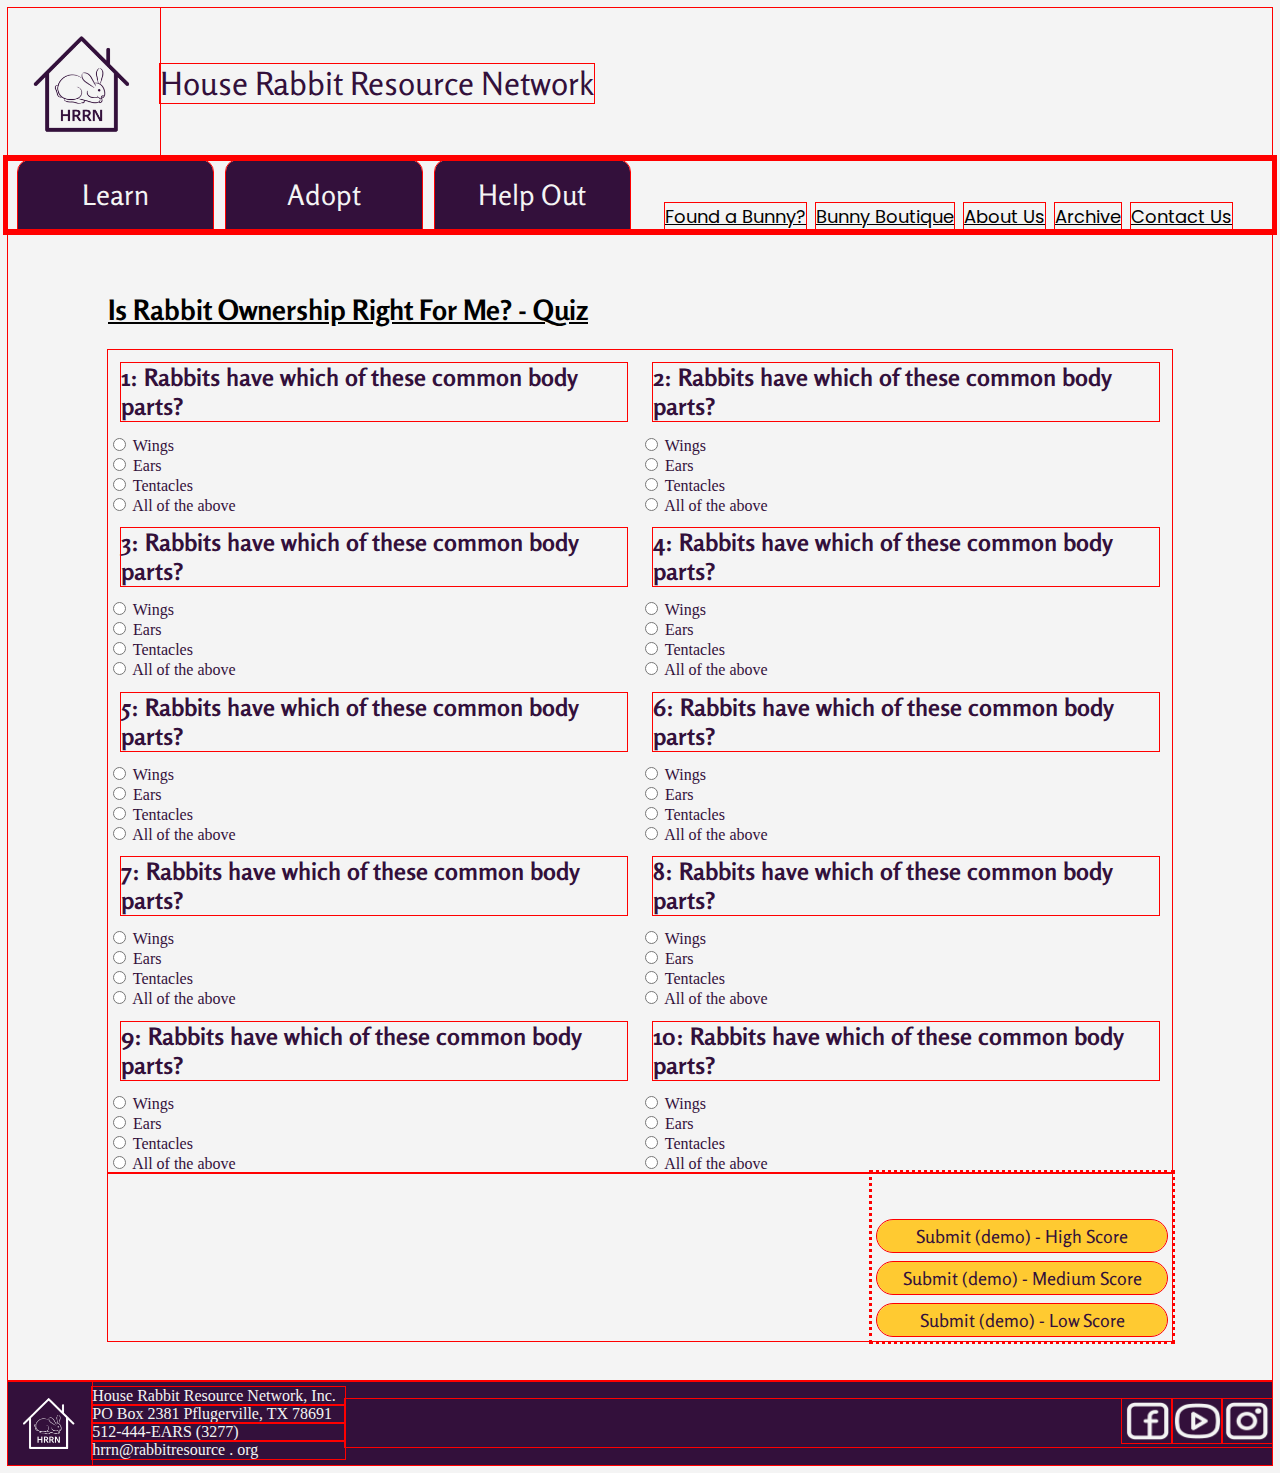
==== index_quiz.html @ 04f2a056 "origin from HW_18" ====
<!DOCTYPE html>
<html>
    <head>
        <title>
            HRRN - Rabbit Resource - Adoption Quiz. House Rabbit Resource Network redesign proposal.
        </title>
        <link href="css/style_quiz.css" rel="stylesheet" type="text/css">
        <link rel="preconnect" href="https://fonts.googleapis.com">
        <link rel="preconnect" href="https://fonts.gstatic.com" crossorigin>
        <link href="https://fonts.googleapis.com/css2?family=Open+Sans:ital,wght@0,300;0,400;0,500;0,600;0,700;0,800;1,300;1,400;1,500;1,600;1,700;1,800&family=Poppins:ital,wght@0,100;0,200;0,300;0,400;0,500;0,600;0,700;0,800;0,900;1,100;1,200;1,300;1,400;1,500;1,600;1,700;1,800;1,900&family=Rosario:ital,wght@0,300;0,400;0,500;0,600;0,700;1,300;1,400;1,500;1,600;1,700&display=swap" rel="stylesheet"> 
    </head>
    <body>
        <header class="navigation">
            <div class="inline-block logoTitle">
                <img src="images/purp hrrn logo.png" class="logoPurp">
                <p class="titleHRRN">House Rabbit Resource Network</p>
                <!-- this did not push last time. Huh. WAIT - caching -->
            </div>
            <nav class="inline-block grid-container-nav">
                <!-- Not sure I'm doing this bit right -->
                <div class="navTabDiv">
                    <div class="navTab gridTab">Learn</div>
                    <div class="navTab gridTab">Adopt</div>
                    <div class="navTab gridTab">Help Out</div>
                </div>
                <div class="navLinkDiv">
                    <a href="/found/" class="navLink gridLink">Found a Bunny?</a>
                    <a href="/boutique /" class="navLink gridLink">Bunny Boutique</a>
                    <a href="/about/" class="navLink gridLink">About Us</a>
                    <a href="/archive/" class="navLink gridLink">Archive</a>
                    <a href="/contact/" class="navLink gridLink">Contact Us</a>
                </div>
            </nav>
        </header>
        <section class="adoptionQuiz">
            <h2>Is Rabbit Ownership Right For Me? - Quiz</h2>
            <div class="rightAlignExperiment">
                <div class="fullQuiz">
                    <div class="onlyQuestions">
                        <div class="quizQuestion">
                            <h3 id="topics">1: Rabbits have which of these common body parts?</h3>
                            <!-- radio group needs same name attribute to be treated as group; value has to be unique for each radio button; label is for good accessibility -->
                            <input type="radio" id="quiz11" name="quiz_q1" value="value1">
                            <label for="quiz1">Wings</label><br>                    <input type="radio" id="quiz12" name="quiz_q1" value="value1">
                            <label for="quiz1">Ears</label><br>                    <input type="radio" id="quiz13" name="quiz_q1" value="value1">
                            <label for="quiz1">Tentacles</label><br>                    <input type="radio" id="quiz14" name="quiz_q1" value="value1">
                            <label for="quiz1">All of the above</label><br>
                        </div>
                        <div class="quizQuestion">
                            <h3 id="topics">2: Rabbits have which of these common body parts?</h3>
                            <input type="radio" id="quiz21" name="quiz_q2" value="value2">
                            <label for="quiz2">Wings</label><br>                    <input type="radio" id="quiz22" name="quiz_q2" value="value2">
                            <label for="quiz2">Ears</label><br>                    <input type="radio" id="quiz23" name="quiz_q2" value="value2">
                            <label for="quiz2">Tentacles</label><br>                    <input type="radio" id="quiz24" name="quiz_q2" value="value2">
                            <label for="quiz2">All of the above</label><br>
                        </div>
                        <div class="quizQuestion">
                            <h3 id="topics">3: Rabbits have which of these common body parts?</h3>
                            <input type="radio" id="quiz31" name="quiz_q3" value="value3">
                            <label for="quiz3">Wings</label><br>
                            <input type="radio" id="quiz32" name="quiz_q3" value="value3">
                            <label for="quiz3">Ears</label><br>
                            <input type="radio" id="quiz33" name="quiz_q3" value="value3">
                            <label for="quiz3">Tentacles</label><br>
                            <input type="radio" id="quiz34" name="quiz_q3" value="value3">
                            <label for="quiz3">All of the above</label><br>
                        </div>
                        <div class="quizQuestion">
                            <h3 id="topics">4: Rabbits have which of these common body parts?</h3>
                            <input type="radio" id="quiz41" name="quiz_q4" value="value4">
                            <label for="quiz4">Wings</label><br>
                            <input type="radio" id="quiz42" name="quiz_q4" value="value4">
                            <label for="quiz4">Ears</label><br>
                            <input type="radio" id="quiz43" name="quiz_q4" value="value4">
                            <label for="quiz4">Tentacles</label><br>
                            <input type="radio" id="quiz44" name="quiz_q4" value="value4">
                            <label for="quiz4">All of the above</label><br>
                        </div>
                        <div class="quizQuestion">
                            <h3 id="topics">5: Rabbits have which of these common body parts?</h3>
                            <input type="radio" id="quiz51" name="quiz_q5" value="value5">
                            <label for="quiz5">Wings</label><br>
                            <input type="radio" id="quiz52" name="quiz_q5" value="value5">
                            <label for="quiz5">Ears</label><br>
                            <input type="radio" id="quiz53" name="quiz_q5" value="value5">
                            <label for="quiz5">Tentacles</label><br>
                            <input type="radio" id="quiz54" name="quiz_q5" value="value5">
                            <label for="quiz5">All of the above</label><br>
                        </div>
                        <div class="quizQuestion">
                            <h3 id="topics">6: Rabbits have which of these common body parts?</h3>
                            <input type="radio" id="quiz61" name="quiz_q6" value="value6">
                            <label for="quiz6">Wings</label><br>
                            <input type="radio" id="quiz62" name="quiz_q6" value="value6">
                            <label for="quiz6">Ears</label><br>
                            <input type="radio" id="quiz63" name="quiz_q6" value="value6">
                            <label for="quiz6">Tentacles</label><br>
                            <input type="radio" id="quiz64" name="quiz_q6" value="value6">
                            <label for="quiz6">All of the above</label><br>
                        </div>
                        <div class="quizQuestion">
                            <h3 id="topics">7: Rabbits have which of these common body parts?</h3>
                            <input type="radio" id="quiz71" name="quiz_q7" value="value7">
                            <label for="quiz7">Wings</label><br>
                            <input type="radio" id="quiz72" name="quiz_q7" value="value7">
                            <label for="quiz7">Ears</label><br>
                            <input type="radio" id="quiz73" name="quiz_q7" value="value7">
                            <label for="quiz7">Tentacles</label><br>
                            <input type="radio" id="quiz74" name="quiz_q7" value="value7">
                            <label for="quiz7">All of the above</label><br>
                        </div>
                        <div class="quizQuestion">
                            <h3 id="topics">8: Rabbits have which of these common body parts?</h3>
                            <input type="radio" id="quiz81" name="quiz_q8" value="value8">
                            <label for="quiz8">Wings</label><br>
                            <input type="radio" id="quiz82" name="quiz_q8" value="value8">
                            <label for="quiz8">Ears</label><br>
                            <input type="radio" id="quiz83" name="quiz_q8" value="value8">
                            <label for="quiz8">Tentacles</label><br>
                            <input type="radio" id="quiz84" name="quiz_q8" value="value8">
                            <label for="quiz8">All of the above</label><br>
                        </div>
                        <div class="quizQuestion">
                            <h3 id="topics">9: Rabbits have which of these common body parts?</h3>
                            <input type="radio" id="quiz91" name="quiz_q9" value="value9">
                            <label for="quiz9">Wings</label><br>
                            <input type="radio" id="quiz92" name="quiz_q9" value="value9">
                            <label for="quiz9">Ears</label><br>
                            <input type="radio" id="quiz93" name="quiz_q9" value="value9">
                            <label for="quiz9">Tentacles</label><br>
                            <input type="radio" id="quiz94" name="quiz_q9" value="value9">
                            <label for="quiz9">All of the above</label><br>
                        </div>
                        <div class="quizQuestion">
                            <h3 id="topics">10: Rabbits have which of these common body parts?</h3>
                            <input type="radio" id="quiz101" name="quiz_q10" value="value10">
                            <label for="quiz10">Wings</label><br>
                            <input type="radio" id="quiz102" name="quiz_q10" value="value10">
                            <label for="quiz10">Ears</label><br>
                            <input type="radio" id="quiz103" name="quiz_q10" value="value10">
                            <label for="quiz10">Tentacles</label><br>
                            <input type="radio" id="quiz104" name="quiz_q10" value="value10">
                            <label for="quiz10">All of the above</label><br>
                        </div>
                    
                
                    </div>
                    <div class="anotherAlignExperiment">
                        <div class="quizButtonDiv">
                            <br>
                            <button class="quizButton" id="submitHigh">Submit (demo) - High Score</button>
                            <button class="quizButton" id="submitMed">Submit (demo) - Medium Score</button>
                            <button class="quizButton" id="submitLow">Submit (demo) - Low Score</button>
                        </div>
                    </div>
               </div>
            </div>
        </section>

        <footer>
            <div class="footerGrid">
                <img src="images/white hrrn logo.png" class="logoLite">
                <div class="contactInfo">
                    <p class="contactInfoP">House Rabbit Resource Network, Inc.</p>
                    <p class="contactInfoP">PO Box 2381 Pflugerville, TX 78691</p>
                    <p class="contactInfoP">512-444-EARS (3277)</p>
                    <p class="contactInfoP">hrrn@rabbitresource . org</p>
                </div>
                <nav class="socialMedia">
                    <a href="/ig/"><img src="images/instagram.png" class="socMed"></a>
                    <a href="/yt/"><img src="images/youtube.png" class="socMed"></a>
                    <a href="/fb/"><img src="images/facebook.png" class="socMed"></a>
                </nav>
            </div>

        </footer>
    </body>
</html>
---- css/style_quiz.css ----
.inline-block {
    display: inline-block;
    vertical-align: top;
}
body {
    background-color: #f4f4f4;
    outline: 1px solid red;
}
.logoPurp {
    width: 10%;
    padding: 1%;
    /* I don't know why the purple logo is getting huge if I don't keep its width to 10%; it's something about the flex display in the logoTitle class, but I don't know why. its getting bigger than the source image. WAIT IS IT THE PARAGRAPH? removed this: <p class="titleHRRN">House Rabbit Resource Network</p>. Nope it wasn't that. Put it back. */
    outline: 1px solid red;
}
.logoTitle, .titleHRRN {
    color: #33103B;
    font-family: Rosario, Times, serif;
    font-size: 32px;
    display: flex;
    align-items: center; 
    outline: 1px solid red;
}
.navTab {
    background-color: #33103B;
    color: #f4f4f4;
    border-radius: 12px 12px 0px 0px;
    width: 90%;
    text-align: center;
    display: flex;
    justify-content: center;
    align-items: center;
    font-family: Rosario, Times, serif;
    font-size: 28px;
    outline: 1px solid red;
}
.navTabDiv {
    display: flex;
    flex-direction: row;
    column-gap: 1vw;
    margin: 0px 10px 0px 10px;
}
.navLinkDiv {
    display: flex;
    flex-direction: row;
    align-items: flex-end;
    margin: 0px 0px 0px 20px;
}
h2 {
    font-family: Rosario, Times, serif;
    font-size: 28px;
    text-decoration: underline;

}
h1 {
    font-family: Rosario, Times, serif;
    font-size: 32px;
}
h3 {
    font-family: Rosario, Times, serif;
    font-size: 24px;
}
.navLink {
    font-family: Poppins, Helvetica, sans-serif;
    font-size: 18px;
    display: flex;
    justify-content: flex-start;
    align-items: flex-end;
    outline: 1px solid red;
    margin: 0px 5px 0px 5px;
}
.grid-container-nav {
    display: grid;
    grid-template-columns: 50% 50%;
    grid-template-rows: 70px;
    /* could probably go back to this and make the links shape to the width of the text, but this is OK. Also could have the vertical line separators feasibly. */
    /* UPDATE THIS TO HANDLE NAVTABDIV */
    outline: 5px solid red;
}
.gridLink {
    color: #010101;
    outline: 1px solid red;
}
.ourMission {
    font-family: Rosario, Times, serif;
    font-size: 36px;
    font-weight: bold;
    color: black;
    padding: 10px;
    outline: 1px solid red;
}
.heroImg {
    position: relative;
    width: 98vw;
}
.heroDiv {
    position: relative;
    width: 98vw;
    outline: 1px solid red;
}
#aboutUs {
    background-color: #FFCA31;
    color: #33103B;
    border: none;
    text-align: center;
    font-family: Rosario, Times, serif;
    font-size: 28px;
    padding: 5px;
    width: 388px;
    border-radius: 24px;
    outline: 1px solid red;
    /* I acknowledge that this is a dirty hackjob for now but it's gonna get the job done for the moment. Actually it seems to be better with position: absolute; previously it was this: [transform: translate(67vw, -80px);]. Anyways a media query would be good here to make it not look so bad when it goes to a mobile size viewport. */
    position: absolute;
    left: 70%;
    top: 76%;
}
.CTAcards {
    display: grid;
    grid-template-columns: 1fr 1fr 1fr;
    grid-template-rows: 1fr;
    width: 95vw;
    column-gap: 1vw;
    padding: 1.5vw;
    outline: 1px solid red;
}
.cardImg {
    width: 95%;
    padding: 2.5%;
}
.card {
    background-color: #33103B;
    color: #f4f4f4;
    padding: 5px;
    border-radius: 13px;
    display: grid;
    grid-template-columns: 1fr;
    grid-template-rows: 40% 15% 30% 15%;
    /* (maybe 50% 10% 20% 20% ?) shoudl go image title text button - need to respace this*/
    outline: 1px solid red;
}
.cardText {
    padding: 2.5%;
    font-family: Poppins, Helvetica, sans-serif;
    font-size: 18px;
    outline: 1px solid red;
}
button {
    background-color: #FFCA31;
    color: #33103B;
    border: none;
    text-align: center;
    font-family: Rosario, Times, serif;
    font-size: 28px;
    border-radius: 24px;
    margin: 5px;
    outline: 1px solid red;
}
#takeQuiz, #bunnyBoutique, #findOutMore {
    width: 60%;
    outline: 1px solid red;
}

.rightButton {
    display: flex;
    flex-direction: row-reverse;
    outline: 1px solid red;
}
.news {
    display: grid;
    grid-template-columns: 1fr 1fr;
    width: 95vw;
    grid-gap: 1vw;
    padding: 0%;
    outline: 1px solid red;
}
#imgFunRun {
    width: 95%;
    padding: 2.5%;
}
.funRunCard {
    color: #33103b;
    background-color: #C5E4CA;
    border-radius: 13px;
    outline: 1px solid red;
}
.funRunText {
    font-family: Poppins, Helvetica, sans-serif;
    font-size: 18px;
    margin: 20px;
    outline: 1px solid red;
}
#funRun, #topics, #learn {
    margin: 2.5%;
    outline: 1px solid red;
}
.rabbitArticlesDiv {
    display: grid;
    grid-template-columns: 1fr 1fr;
    width: 95vw;
    grid-gap: 1vw;
    padding: 2%;
    outline: 1px solid red;
}
.bunnyTopics {
    background-color: #F7EAC3;
    color: #33103b;
    padding: 10px;
    border-radius: 13px;
    display: grid;
    grid-template-columns: 1fr;
    grid-template-rows: 15% 75%;
    outline: 1px solid red;
}
.learningKids {
    background-color: #F6C5CE;
    color: #33103b;
    padding: 10px;
    border-radius: 13px;
    display: grid;
    grid-template-columns: 1fr;
    grid-template-rows: 15% 75%;
    outline: 1px solid red;
}
footer {
    background-color: #33103b;
    color: #f4f4f4;
    outline: 1px solid red;
}
.footerGrid {
    display: grid;
    grid-template-columns: 1fr 3fr 11fr;
    align-items:center;
    outline: 1px solid red;
}
.contactInfoP {
    margin: 0;
    padding: 0;
    outline: 1px solid red;
}
.socMed {
    width: 50px;
    outline: 1px solid red;
}
.socialMedia {
    display: flex;
    flex-direction: row-reverse;
    vertical-align: bottom;
    outline: 1px solid red;
}
.logoLite {
    width: 80%;
    padding: 10%;
    outline: 1px solid red;
}
.adoptionQuiz {
    outline: 1px solid red;
}
.onlyQuestions {
    color: #33103b;
    display: grid;
    grid-template-columns: 1fr 1fr;
    grid-template-rows: 1fr 1fr 1fr 1fr 1fr;
    outline: 1px solid red;
    text-align: right;
}
.quizButtonDiv {
    display: flex;
    flex-direction: reverse;
    outline: 3px dotted red;
    display: grid;
    grid-template-columns: 1fr;
    grid-template-rows: 1fr 1fr 1fr 1fr;
    left: 0px;
    width: 300px;
    float: right;
    /* MAKE THIS WORK - needs to be pegged to the right border of the .fullquiz class, I think. Being a real pill about that though. Position: initial on fullQuiz and position: relative on .quizButtonDiv seems to help, but the width gets weird. How to make the 'normal' position be the right edge instead? maybe put them both in another div and have THAT new div be text-align right? */
    /* of COURSE it was align-items, wow, who did this to me */
}
.quizButton {
    text-align: center;
    font-size: 18px;
    padding: 5px;
}
.rightAlignExperiment {
    text-align: right;
}
.quizQuestion {
    text-align: left;
}
.anotherAlignExperiment {
    display: flex;
    flex-direction: column-reverse;
    outline: 1px solid red;
    align-items: flex-end;
}
.adoptionQuiz {
    padding: 40px 100px 40px 100px;
}
.fullQuiz {
    outline: 1px solid red;
}
@media only screen and (max-width: 700px){
    .navTab {
        background-color: #33103B;
        color: #f4f4f4;
        border-radius: 12px 12px 0px 0px;
        width: 90%;
        text-align: center;
        display: flex;
        justify-content: center;
        align-items: center;
        font-family: Rosario, Times, serif;
        font-size: 20px;
        outline: 1px solid red;
    }
    .grid-container-nav {
        display: grid;
        grid-template-columns: 1fr;
        grid-template-rows: 50px 60px;
        /* could probably go back to this and make the links shape to the width of the text, but this is OK. Also could have the vertical line separators feasibly. */
        /* UPDATE THIS TO HANDLE NAVTABDIV */
        outline: 5px solid red;
    }
    .onlyQuestions {
        color: #33103b;
        display: grid;
        grid-template-columns: 1fr;
        grid-template-rows: 1fr 1fr 1fr 1fr 1fr 1fr 1fr 1fr 1fr 1fr;
        outline: 1px solid red;
        text-align: right;
    }   
    .footerGrid {
        display: grid;
        grid-template-columns: 1fr 3fr 3fr;
        align-items:center;
        outline: 1px solid red;
    } 
}
.slowlyRotate {
    animation: rotation 5000ms infinite linear;
}
@keyframes rotation {
    from {
        transform: rotate(0deg);
    }
    25% {
        transform: rotate(90deg);
    }
    50% {
        transform: rotate(180deg);
    }
    75% {
        transform: rotate(270deg);
    }
    to {
        transform: rotate(360deg);
    }
}
/* n.b. make sure you're putting animation classes and keyframes in the right document */
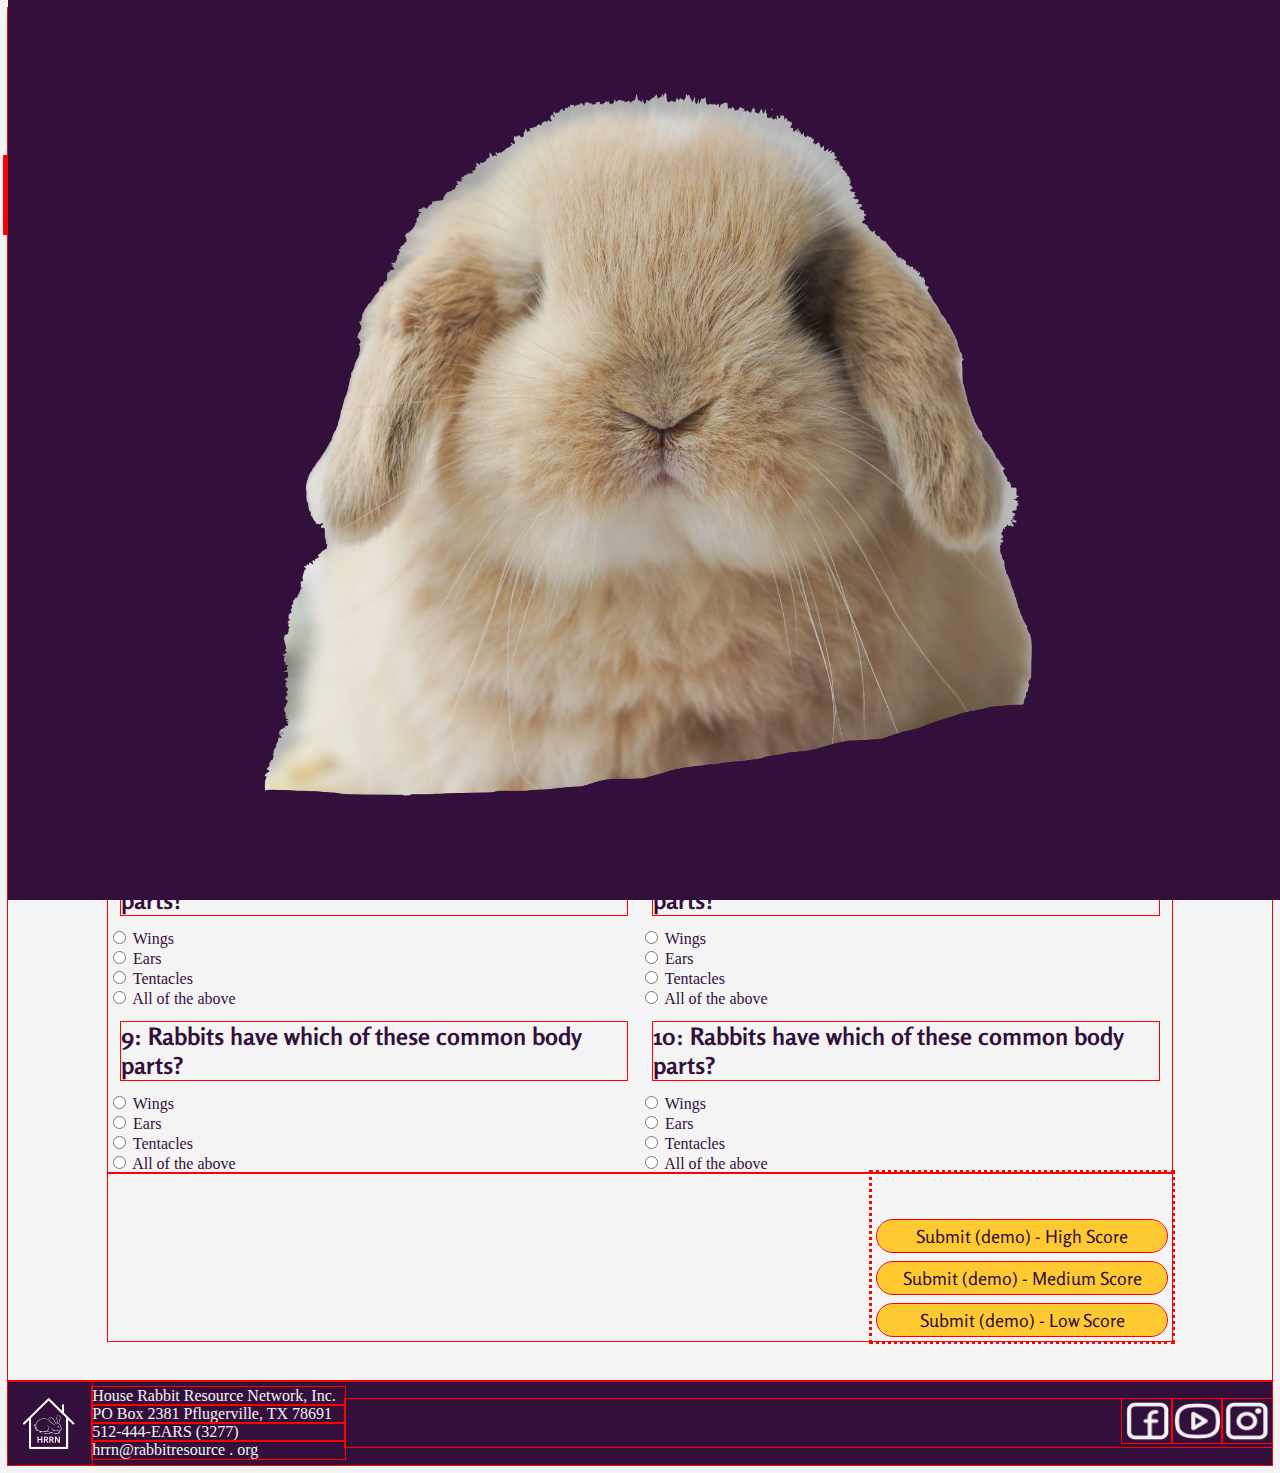
==== commit 1006a53c: "some updates but not enough" ====
--- a/index_quiz.html
+++ b/index_quiz.html
@@ -4,10 +4,10 @@
         <title>
             HRRN - Rabbit Resource - Adoption Quiz. House Rabbit Resource Network redesign proposal.
         </title>
-        <link href="css/style_quiz.css" rel="stylesheet" type="text/css">
         <link rel="preconnect" href="https://fonts.googleapis.com">
         <link rel="preconnect" href="https://fonts.gstatic.com" crossorigin>
         <link href="https://fonts.googleapis.com/css2?family=Open+Sans:ital,wght@0,300;0,400;0,500;0,600;0,700;0,800;1,300;1,400;1,500;1,600;1,700;1,800&family=Poppins:ital,wght@0,100;0,200;0,300;0,400;0,500;0,600;0,700;0,800;0,900;1,100;1,200;1,300;1,400;1,500;1,600;1,700;1,800;1,900&family=Rosario:ital,wght@0,300;0,400;0,500;0,600;0,700;1,300;1,400;1,500;1,600;1,700&display=swap" rel="stylesheet"> 
+        <link href="css/style.css" rel="stylesheet" type="text/css">
     </head>
     <body>
         <header class="navigation">
@@ -174,5 +174,7 @@
             </div>
 
         </footer>
+    <div class="batBun"><img src="images/spinning bunny.png" id="bunSpinImg"></div>
+    <script src="js/index.js"></script>
     </body>
 </html>--- a/css/style.css
+++ b/css/style.css
@@ -0,0 +1,445 @@
+.inline-block {
+    display: inline-block;
+    vertical-align: top;
+}
+body {
+    background-color: #f4f4f4;
+    outline: 1px solid red;
+}
+.logoPurp {
+    width: 10%;
+    padding: 1%;
+    /* I don't know why the purple logo is getting huge if I don't keep its width to 10%; it's something about the flex display in the logoTitle class, but I don't know why. its getting bigger than the source image. WAIT IS IT THE PARAGRAPH? removed this: <p class="titleHRRN">House Rabbit Resource Network</p>. Nope it wasn't that. Put it back. */
+    outline: 1px solid red;
+}
+.logoTitle, .titleHRRN {
+    color: #33103B;
+    font-family: Rosario, Times, serif;
+    font-size: 32px;
+    display: flex;
+    align-items: center; 
+    outline: 1px solid red;
+}
+.navTab {
+    background-color: #33103B;
+    color: #f4f4f4;
+    border-radius: 12px 12px 0px 0px;
+    width: 90%;
+    text-align: center;
+    display: flex;
+    justify-content: center;
+    align-items: center;
+    font-family: Rosario, Times, serif;
+    font-size: 28px;
+    outline: 1px solid red;
+}
+.navTabDiv {
+    display: flex;
+    flex-direction: row;
+    column-gap: 1vw;
+    margin: 0px 10px 0px 10px;
+}
+.navLinkDiv {
+    display: flex;
+    flex-direction: row;
+    align-items: flex-end;
+    margin: 0px 0px 0px 20px;
+}
+h2 {
+    font-family: Rosario, Times, serif;
+    font-size: 28px;
+    text-decoration: underline;
+
+}
+h1 {
+    font-family: Rosario, Times, serif;
+    font-size: 32px;
+}
+h3 {
+    font-family: Rosario, Times, serif;
+    font-size: 24px;
+}
+.navLink {
+    font-family: Poppins, Helvetica, sans-serif;
+    font-size: 18px;
+    display: flex;
+    justify-content: flex-start;
+    align-items: flex-end;
+    outline: 1px solid red;
+    margin: 0px 5px 0px 5px;
+}
+.grid-container-nav {
+    display: grid;
+    grid-template-columns: 50% 50%;
+    grid-template-rows: 70px;
+    /* could probably go back to this and make the links shape to the width of the text, but this is OK. Also could have the vertical line separators feasibly. */
+    /* UPDATE THIS TO HANDLE NAVTABDIV */
+    outline: 5px solid red;
+}
+.gridLink {
+    color: #010101;
+    outline: 1px solid red;
+}
+.ourMission {
+    font-family: Rosario, Times, serif;
+    font-size: 36px;
+    font-weight: bold;
+    color: black;
+    padding: 10px;
+    outline: 1px solid red;
+}
+.heroImg {
+    position: relative;
+    width: 98vw;
+}
+.heroDiv {
+    position: relative;
+    width: 98vw;
+    outline: 1px solid red;
+}
+#aboutUs {
+    background-color: #FFCA31;
+    color: #33103B;
+    border: none;
+    text-align: center;
+    font-family: Rosario, Times, serif;
+    font-size: 28px;
+    padding: 5px;
+    width: 25vw;
+    border-radius: 24px;
+    outline: 1px solid red;
+    /* I acknowledge that this is a dirty hackjob for now but it's gonna get the job done for the moment. Actually it seems to be better with position: absolute; previously it was this: [transform: translate(67vw, -80px);]. Anyways a media query would be good here to make it not look so bad when it goes to a mobile size viewport. */
+    position: absolute;
+    left: 70%;
+    top: 76%;
+}
+.CTAcards {
+    display: grid;
+    grid-template-columns: 1fr 1fr 1fr;
+    grid-template-rows: 1fr;
+    width: 95vw;
+    column-gap: 1vw;
+    padding: 1.5vw;
+    outline: 1px solid red;
+}
+.cardImg {
+    width: 95%;
+    padding: 2.5%;
+}
+.card {
+    background-color: #33103B;
+    color: #f4f4f4;
+    padding: 5px;
+    border-radius: 13px;
+    display: grid;
+    grid-template-columns: 1fr;
+    grid-template-rows: 40% 15% 30% 15%;
+    /* (maybe 50% 10% 20% 20% ?) shoudl go image title text button - need to respace this*/
+    outline: 1px solid red;
+}
+.cardText {
+    padding: 2.5%;
+    font-family: Poppins, Helvetica, sans-serif;
+    font-size: 18px;
+    outline: 1px solid red;
+}
+button {
+    background-color: #FFCA31;
+    color: #33103B;
+    border: none;
+    text-align: center;
+    font-family: Rosario, Times, serif;
+    font-size: 28px;
+    border-radius: 24px;
+    margin: 5px;
+    outline: 1px solid red;
+}
+#takeQuiz, #bunnyBoutique, #findOutMore {
+    width: 60%;
+    outline: 1px solid red;
+}
+.rightButton {
+    display: flex;
+    flex-direction: row-reverse;
+    outline: 1px solid red;
+}
+.news {
+    display: grid;
+    grid-template-columns: 1fr 1fr;
+    width: 95vw;
+    grid-gap: 1vw;
+    padding: 0%;
+    outline: 1px solid red;
+}
+#imgFunRun {
+    width: 95%;
+    padding: 2.5%;
+}
+.funRunCard {
+    color: #33103b;
+    background-color: #C5E4CA;
+    border-radius: 13px;
+    outline: 1px solid red;
+    margin: 1.5vw;
+}
+.funRunText {
+    font-family: Poppins, Helvetica, sans-serif;
+    font-size: 18px;
+    margin: 20px;
+    outline: 1px solid red;
+}
+#funRun, #topics, #learn {
+    margin: 2.5%;
+    outline: 1px solid red;
+}
+.rabbitArticlesDiv {
+    display: grid;
+    grid-template-columns: 1fr 1fr;
+    width: 95vw;
+    grid-gap: 1vw;
+    padding: 2%;
+    outline: 1px solid red;
+}
+.bunnyTopics {
+    background-color: #F7EAC3;
+    color: #33103b;
+    padding: 10px;
+    border-radius: 13px;
+    display: grid;
+    grid-template-columns: 1fr;
+    grid-template-rows: 15% 75%;
+    outline: 1px solid red;
+}
+.learningKids {
+    background-color: #F6C5CE;
+    color: #33103b;
+    padding: 10px;
+    border-radius: 13px;
+    display: grid;
+    grid-template-columns: 1fr;
+    grid-template-rows: 15% 75%;
+    outline: 1px solid red;
+}
+footer {
+    background-color: #33103b;
+    color: #f4f4f4;
+    outline: 1px solid red;
+}
+.footerGrid {
+    display: grid;
+    grid-template-columns: 1fr 3fr 11fr;
+    align-items:center;
+    outline: 1px solid red;
+}
+.contactInfoP {
+    margin: 0;
+    padding: 0;
+    outline: 1px solid red;
+}
+.socMed {
+    width: 50px;
+    outline: 1px solid red;
+}
+.socialMedia {
+    display: flex;
+    flex-direction: row-reverse;
+    vertical-align: bottom;
+    outline: 1px solid red;
+}
+.logoLite {
+    width: 80%;
+    padding: 10%;
+    outline: 1px solid red;
+}
+
+.adoptionQuiz {
+    outline: 1px solid red;
+}
+.onlyQuestions {
+    color: #33103b;
+    display: grid;
+    grid-template-columns: 1fr 1fr;
+    grid-template-rows: 1fr 1fr 1fr 1fr 1fr;
+    outline: 1px solid red;
+    text-align: right;
+}
+.quizButtonDiv {
+    display: flex;
+    flex-direction: reverse;
+    outline: 3px dotted red;
+    display: grid;
+    grid-template-columns: 1fr;
+    grid-template-rows: 1fr 1fr 1fr 1fr;
+    left: 0px;
+    width: 300px;
+    float: right;
+    /* MAKE THIS WORK - needs to be pegged to the right border of the .fullquiz class, I think. Being a real pill about that though. Position: initial on fullQuiz and position: relative on .quizButtonDiv seems to help, but the width gets weird. How to make the 'normal' position be the right edge instead? maybe put them both in another div and have THAT new div be text-align right? */
+    /* of COURSE it was align-items, wow, who did this to me */
+}
+.quizButton {
+    text-align: center;
+    font-size: 18px;
+    padding: 5px;
+}
+.rightAlignExperiment {
+    text-align: right;
+}
+.quizQuestion {
+    text-align: left;
+}
+.anotherAlignExperiment {
+    display: flex;
+    flex-direction: column-reverse;
+    outline: 1px solid red;
+    align-items: flex-end;
+}
+.adoptionQuiz {
+    padding: 40px 100px 40px 100px;
+}
+.fullQuiz {
+    outline: 1px solid red;
+}
+
+
+@media only screen and (max-width: 700px){
+    /* needs to be a smaller header, and column instead of grid of mulitple columns of cards */
+    /* also gotta make the drop-down menu, huh... */
+    /* nevermind making it another row below for now */
+    .CTAcards {
+        display: grid;
+        grid-template-columns: 1fr;
+        grid-template-rows: 1fr 1fr 1fr;
+        width: 95vw;
+        column-gap: 1vw;
+        row-gap: 1vw;
+        padding: 1.5vw;
+        outline: 1px solid red;
+    }
+    .navTab {
+        background-color: #33103B;
+        color: #f4f4f4;
+        border-radius: 12px 12px 0px 0px;
+        width: 90%;
+        text-align: center;
+        display: flex;
+        justify-content: center;
+        align-items: center;
+        font-family: Rosario, Times, serif;
+        font-size: 20px;
+        outline: 1px solid red;
+    }
+    .grid-container-nav {
+        display: grid;
+        grid-template-columns: 1fr;
+        grid-template-rows: 50px 60px;
+        /* could probably go back to this and make the links shape to the width of the text, but this is OK. Also could have the vertical line separators feasibly. */
+        /* UPDATE THIS TO HANDLE NAVTABDIV */
+        outline: 5px solid red;
+    }
+    #aboutUs {
+        background-color: #FFCA31;
+        color: #33103B;
+        border: none;
+        text-align: center;
+        font-family: Rosario, Times, serif;
+        font-size: 22px;
+        padding: 4px;
+        width: 25vw;
+        border-radius: 24px;
+        outline: 1px solid red;
+        /* I acknowledge that this is a dirty hackjob for now but it's gonna get the job done for the moment. Actually it seems to be better with position: absolute; previously it was this: [transform: translate(67vw, -80px);]. Anyways a media query would be good here to make it not look so bad when it goes to a mobile size viewport. */
+        position: absolute;
+        left: 70%;
+        top: 70%;
+    }
+    .newsArea {
+        display: grid;
+        grid-template-columns: 1fr;
+        grid-template-rows: 1fr 1fr;
+        width: 95vw;
+        column-gap: 1vw;
+        row-gap: 1vw;
+        padding: 1.5vw;
+        outline: 1px solid red;
+    }
+    .rabbitArticlesDiv {
+        display: grid;
+        grid-template-rows: 1fr 1fr;
+        grid-template-columns: 1fr;
+        width: 95vw;
+        grid-gap: 1.5vw;
+        padding: 1.5vw;
+        outline: 1px solid red;
+    }
+    .footerGrid {
+        display: grid;
+        grid-template-columns: 1fr 3fr 3fr;
+        align-items:center;
+        outline: 1px solid red;
+    }
+    .onlyQuestions {
+        color: #33103b;
+        display: grid;
+        grid-template-columns: 1fr;
+        grid-template-rows: 1fr 1fr 1fr 1fr 1fr 1fr 1fr 1fr 1fr 1fr;
+        outline: 1px solid red;
+        text-align: right;
+    }   
+}
+.slowlyRotate {
+    animation: rotation 5000ms infinite linear;
+}
+@keyframes rotation {
+    from {
+        transform: rotate(0deg);
+    }
+    25% {
+        transform: rotate(90deg);
+    }
+    50% {
+        transform: rotate(180deg);
+    }
+    75% {
+        transform: rotate(270deg);
+    }
+    to {
+        transform: rotate(360deg);
+    }
+}
+
+/* adding batBun spin CSS here */
+.batBun {
+    position: fixed;
+    width: 100%;
+    height: 100vh;
+    z-index: 100000;
+    background-color: #33103b;
+    top: 0;
+    display: flex;
+    align-items: center;
+    justify-content: center;
+  }
+  .batBun img {
+    animation: bunSpin 1s linear;
+    width: 60vw;
+  }
+  
+  
+  @keyframes bunSpin {
+    from {
+        transform: rotate(0deg);
+    }
+    25% {
+        transform: rotate(180deg);
+    }
+    50% {
+        transform: rotate(360deg);
+    }
+    75% {
+        transform: rotate(540deg);
+    }
+    to {
+        transform: rotate(720deg);
+    }
+  }
+  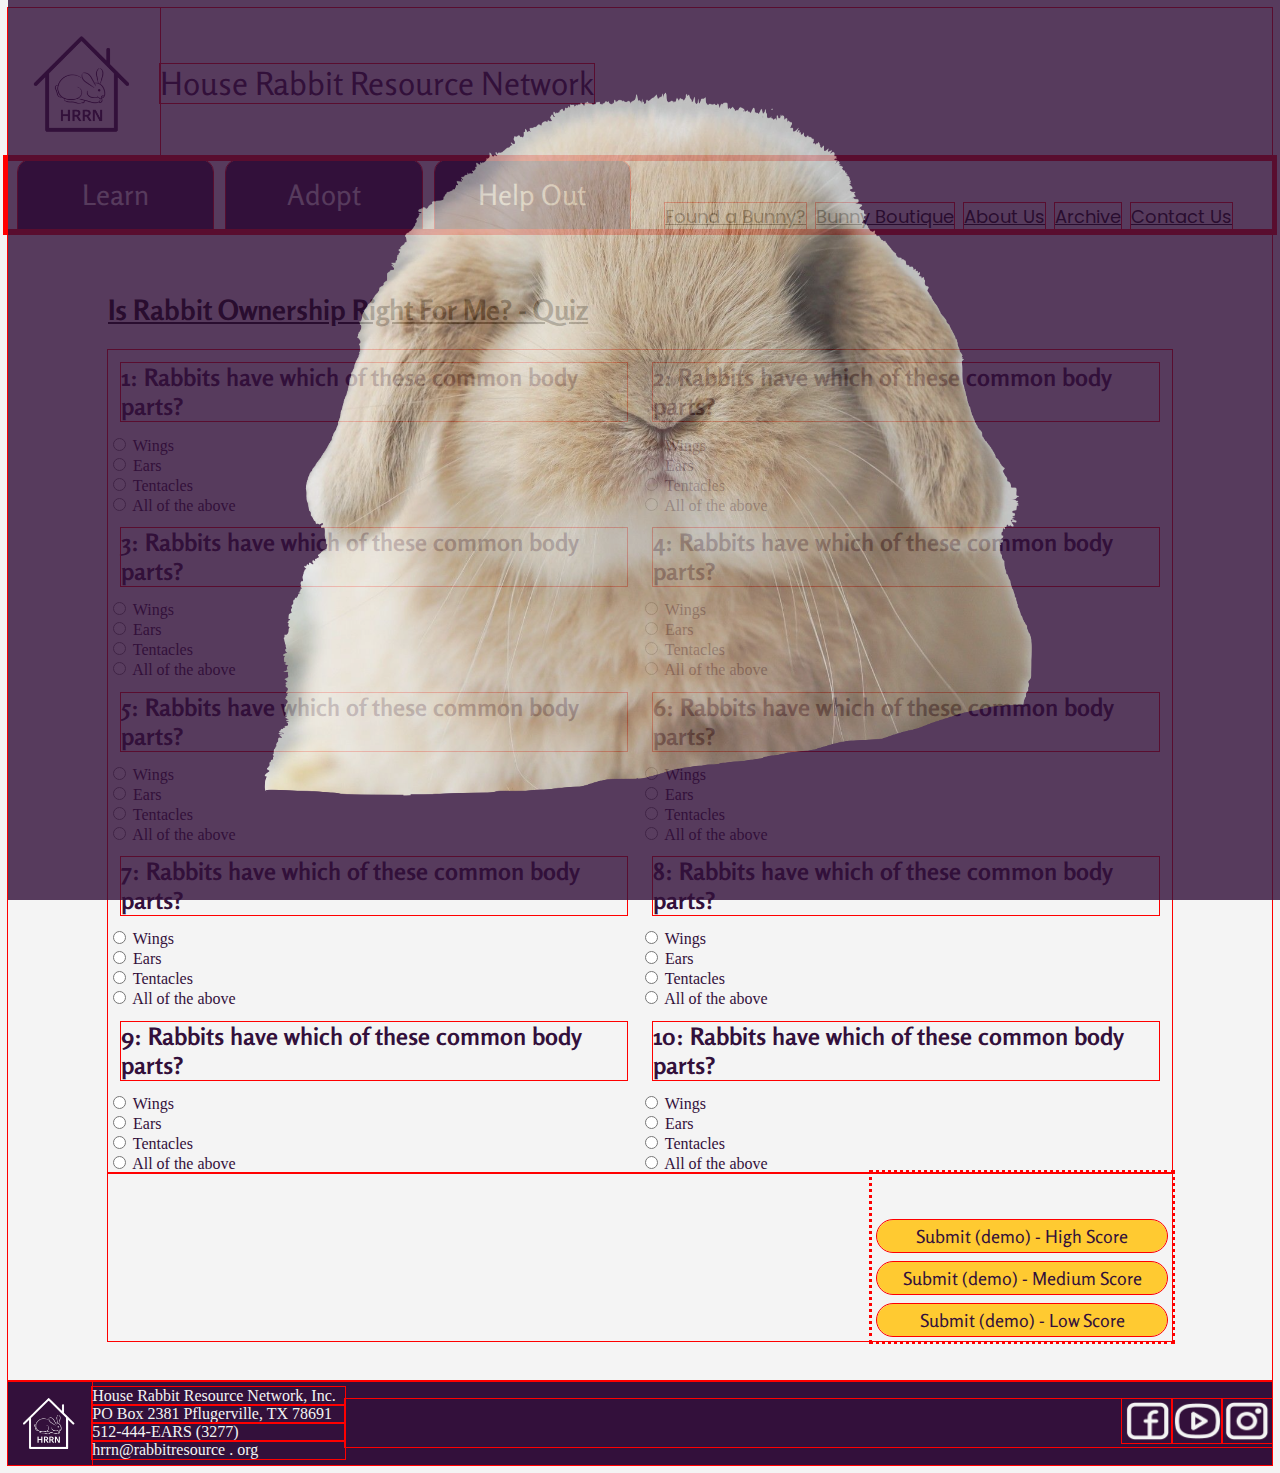
==== commit 859e02da: "it helps if you actually add the jQuery scripts, it turns out." ====
--- a/index_quiz.html
+++ b/index_quiz.html
@@ -174,7 +174,13 @@
             </div>
 
         </footer>
-    <div class="batBun"><img src="images/spinning bunny.png" id="bunSpinImg"></div>
-    <script src="js/index.js"></script>
+        <div class="batBun">
+            <img src="images/spinning bunny.png" id="bunSpinImg">
+        </div>
+        
+
+        <script src="https://ajax.googleapis.com/ajax/libs/jquery/3.4.1/jquery.min.js"></script>
+        <script src="js/index.js"></script>
+        <!-- OH RIGHT i should call the actual jquery library huh -->
     </body>
 </html>--- a/css/style.css
+++ b/css/style.css
@@ -420,12 +420,16 @@
     justify-content: center;
   }
   .batBun img {
-    animation: bunSpin 1s linear;
+    animation: bunSpin 600ms linear;
+    transition: all;
     width: 60vw;
   }
+
+
+
+
   
-  
-  @keyframes bunSpin {
+@keyframes bunSpin {
     from {
         transform: rotate(0deg);
     }
@@ -442,4 +446,5 @@
         transform: rotate(720deg);
     }
   }
+
   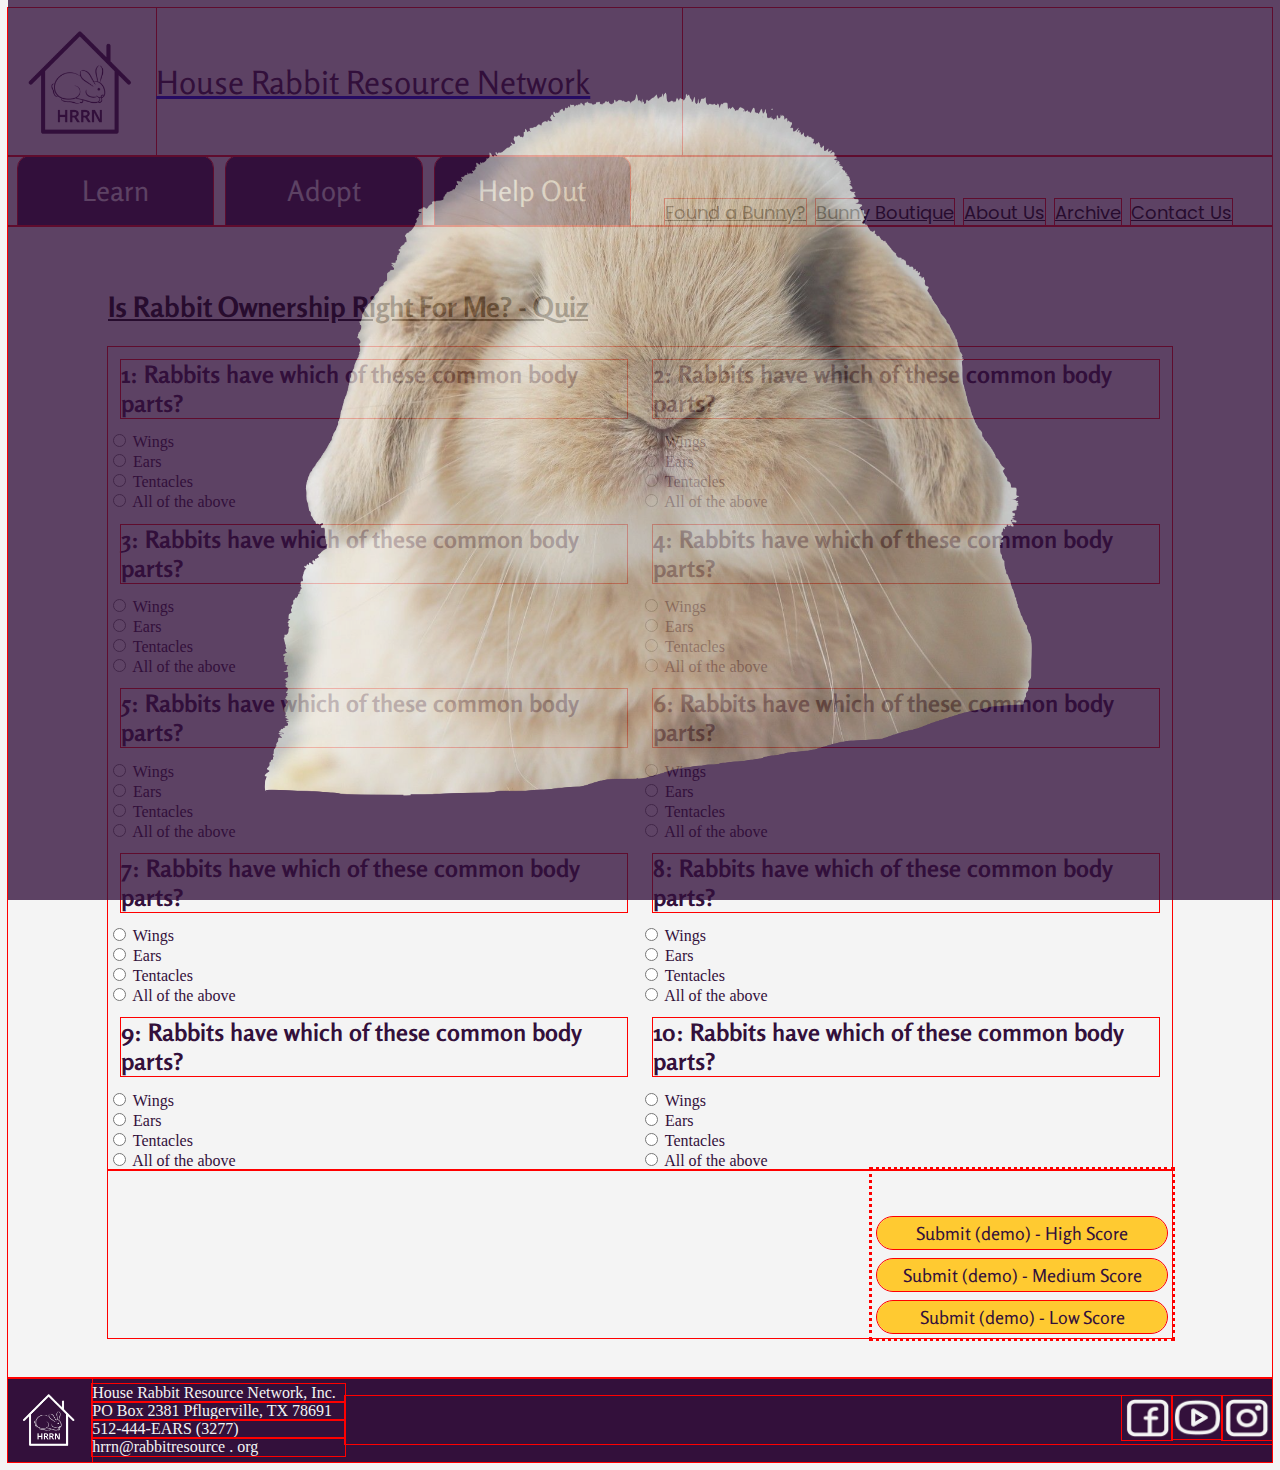
==== commit 5ff9ba15: "updates from Wednesday or Thursday" ====
--- a/index_quiz.html
+++ b/index_quiz.html
@@ -9,29 +9,33 @@
         <link href="https://fonts.googleapis.com/css2?family=Open+Sans:ital,wght@0,300;0,400;0,500;0,600;0,700;0,800;1,300;1,400;1,500;1,600;1,700;1,800&family=Poppins:ital,wght@0,100;0,200;0,300;0,400;0,500;0,600;0,700;0,800;0,900;1,100;1,200;1,300;1,400;1,500;1,600;1,700;1,800;1,900&family=Rosario:ital,wght@0,300;0,400;0,500;0,600;0,700;1,300;1,400;1,500;1,600;1,700&display=swap" rel="stylesheet"> 
         <link href="css/style.css" rel="stylesheet" type="text/css">
     </head>
-    <body>
-        <header class="navigation">
-            <div class="inline-block logoTitle">
-                <img src="images/purp hrrn logo.png" class="logoPurp">
-                <p class="titleHRRN">House Rabbit Resource Network</p>
-                <!-- this did not push last time. Huh. WAIT - caching -->
+
+    <div class="inline-block logoTitle">
+        <a href="index.html">
+        <div class="logoTitle">
+            <img src="images/purp hrrn logo.png" class="logoPurp">
+            <div>House Rabbit Resource Network</div>
+        </div>
+        </a>
+    </div>
+    <header class="navigation">
+        
+        <nav class="inline-block grid-container-nav">
+            <div class="navTabDiv">
+                <div class="navTab gridTab">Learn</div>
+                <div class="navTab gridTab">Adopt</div>
+                <div class="navTab gridTab">Help Out</div>
             </div>
-            <nav class="inline-block grid-container-nav">
-                <!-- Not sure I'm doing this bit right -->
-                <div class="navTabDiv">
-                    <div class="navTab gridTab">Learn</div>
-                    <div class="navTab gridTab">Adopt</div>
-                    <div class="navTab gridTab">Help Out</div>
-                </div>
-                <div class="navLinkDiv">
-                    <a href="/found/" class="navLink gridLink">Found a Bunny?</a>
-                    <a href="/boutique /" class="navLink gridLink">Bunny Boutique</a>
-                    <a href="/about/" class="navLink gridLink">About Us</a>
-                    <a href="/archive/" class="navLink gridLink">Archive</a>
-                    <a href="/contact/" class="navLink gridLink">Contact Us</a>
-                </div>
-            </nav>
-        </header>
+            <div class="navLinkDiv">
+                <a href="/found/" class="navLink gridLink">Found a Bunny?</a>
+                <a href="/boutique /" class="navLink gridLink">Bunny Boutique</a>
+                <a href="/about/" class="navLink gridLink">About Us</a>
+                <a href="/archive/" class="navLink gridLink">Archive</a>
+                <a href="/contact/" class="navLink gridLink">Contact Us</a>
+            </div>
+        </nav>
+    </header>
+
         <section class="adoptionQuiz">
             <h2>Is Rabbit Ownership Right For Me? - Quiz</h2>
             <div class="rightAlignExperiment">
--- a/css/style.css
+++ b/css/style.css
@@ -7,12 +7,19 @@
     outline: 1px solid red;
 }
 .logoPurp {
-    width: 10%;
+    width: 20%;
     padding: 1%;
-    /* I don't know why the purple logo is getting huge if I don't keep its width to 10%; it's something about the flex display in the logoTitle class, but I don't know why. its getting bigger than the source image. WAIT IS IT THE PARAGRAPH? removed this: <p class="titleHRRN">House Rabbit Resource Network</p>. Nope it wasn't that. Put it back. */
-    outline: 1px solid red;
-}
-.logoTitle, .titleHRRN {
+    outline: 1px solid red;
+}
+.titleHRRN {
+    color: #33103B;
+    font-family: Rosario, Times, serif;
+    font-size: 32px;
+    display: flex;
+    align-items: center; 
+    outline: 1px solid red;
+}
+.logoTitle {
     color: #33103B;
     font-family: Rosario, Times, serif;
     font-size: 32px;
@@ -72,9 +79,7 @@
     display: grid;
     grid-template-columns: 50% 50%;
     grid-template-rows: 70px;
-    /* could probably go back to this and make the links shape to the width of the text, but this is OK. Also could have the vertical line separators feasibly. */
-    /* UPDATE THIS TO HANDLE NAVTABDIV */
-    outline: 5px solid red;
+    outline: 1px solid red;
 }
 .gridLink {
     color: #010101;
@@ -108,7 +113,6 @@
     width: 25vw;
     border-radius: 24px;
     outline: 1px solid red;
-    /* I acknowledge that this is a dirty hackjob for now but it's gonna get the job done for the moment. Actually it seems to be better with position: absolute; previously it was this: [transform: translate(67vw, -80px);]. Anyways a media query would be good here to make it not look so bad when it goes to a mobile size viewport. */
     position: absolute;
     left: 70%;
     top: 76%;
@@ -134,7 +138,6 @@
     display: grid;
     grid-template-columns: 1fr;
     grid-template-rows: 40% 15% 30% 15%;
-    /* (maybe 50% 10% 20% 20% ?) shoudl go image title text button - need to respace this*/
     outline: 1px solid red;
 }
 .cardText {
@@ -273,8 +276,6 @@
     left: 0px;
     width: 300px;
     float: right;
-    /* MAKE THIS WORK - needs to be pegged to the right border of the .fullquiz class, I think. Being a real pill about that though. Position: initial on fullQuiz and position: relative on .quizButtonDiv seems to help, but the width gets weird. How to make the 'normal' position be the right edge instead? maybe put them both in another div and have THAT new div be text-align right? */
-    /* of COURSE it was align-items, wow, who did this to me */
 }
 .quizButton {
     text-align: center;
@@ -302,9 +303,6 @@
 
 
 @media only screen and (max-width: 700px){
-    /* needs to be a smaller header, and column instead of grid of mulitple columns of cards */
-    /* also gotta make the drop-down menu, huh... */
-    /* nevermind making it another row below for now */
     .CTAcards {
         display: grid;
         grid-template-columns: 1fr;
@@ -332,8 +330,6 @@
         display: grid;
         grid-template-columns: 1fr;
         grid-template-rows: 50px 60px;
-        /* could probably go back to this and make the links shape to the width of the text, but this is OK. Also could have the vertical line separators feasibly. */
-        /* UPDATE THIS TO HANDLE NAVTABDIV */
         outline: 5px solid red;
     }
     #aboutUs {
@@ -347,7 +343,6 @@
         width: 25vw;
         border-radius: 24px;
         outline: 1px solid red;
-        /* I acknowledge that this is a dirty hackjob for now but it's gonna get the job done for the moment. Actually it seems to be better with position: absolute; previously it was this: [transform: translate(67vw, -80px);]. Anyways a media query would be good here to make it not look so bad when it goes to a mobile size viewport. */
         position: absolute;
         left: 70%;
         top: 70%;
@@ -385,6 +380,14 @@
         outline: 1px solid red;
         text-align: right;
     }   
+    .logoTitle {
+        color: #33103B;
+        font-family: Rosario, Times, serif;
+        font-size: 24px;
+        display: flex;
+        align-items: center; 
+        outline: 1px solid red;
+    }
 }
 .slowlyRotate {
     animation: rotation 5000ms infinite linear;
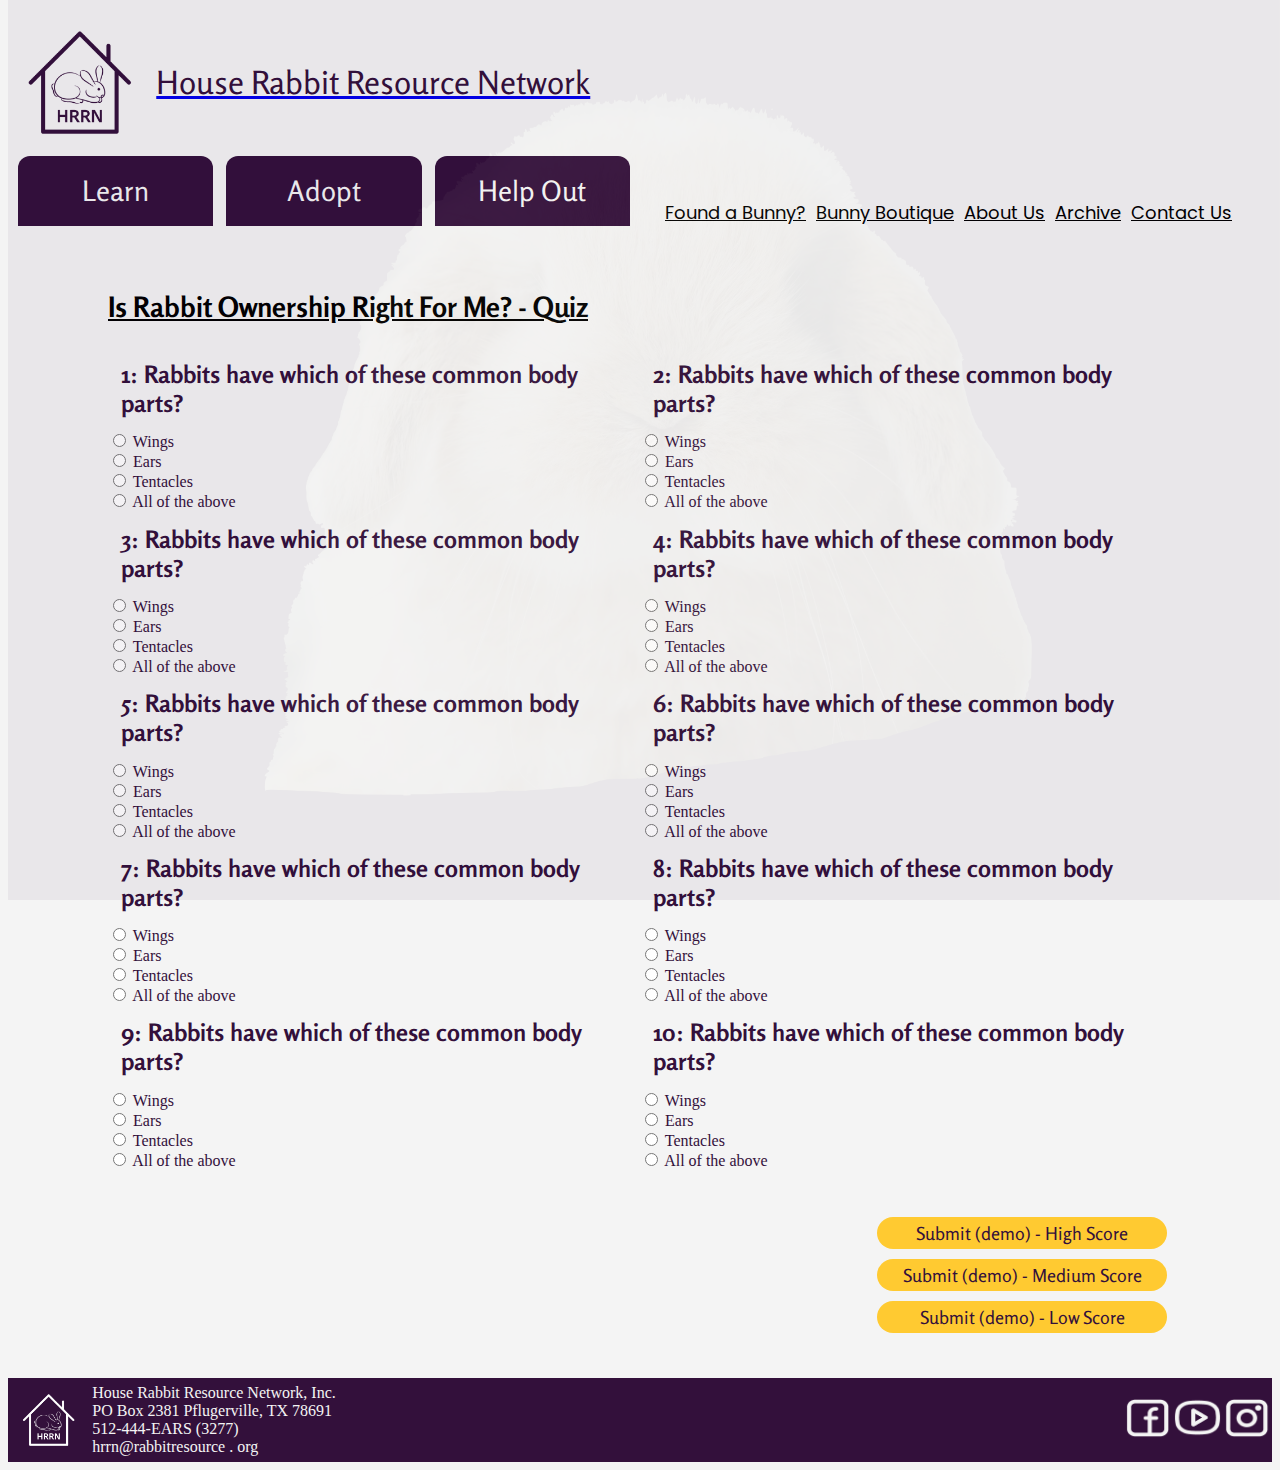
==== commit 125736b5: "updated quiz page to use correct fonts and body element" ====
--- a/index_quiz.html
+++ b/index_quiz.html
@@ -2,11 +2,12 @@
 <html>
     <head>
         <title>
-            HRRN - Rabbit Resource - Adoption Quiz. House Rabbit Resource Network redesign proposal.
+            HRRN - Rabbit Resource. House Rabbit Resource Network redesign proposal.
         </title>
         <link rel="preconnect" href="https://fonts.googleapis.com">
+        <link rel="preconnect" href="https://fonts.googleapis.com">
         <link rel="preconnect" href="https://fonts.gstatic.com" crossorigin>
-        <link href="https://fonts.googleapis.com/css2?family=Open+Sans:ital,wght@0,300;0,400;0,500;0,600;0,700;0,800;1,300;1,400;1,500;1,600;1,700;1,800&family=Poppins:ital,wght@0,100;0,200;0,300;0,400;0,500;0,600;0,700;0,800;0,900;1,100;1,200;1,300;1,400;1,500;1,600;1,700;1,800;1,900&family=Rosario:ital,wght@0,300;0,400;0,500;0,600;0,700;1,300;1,400;1,500;1,600;1,700&display=swap" rel="stylesheet"> 
+        <link href="https://fonts.googleapis.com/css2?family=Open+Sans:ital,wght@0,300;0,400;0,500;0,600;0,700;0,800;1,300;1,400;1,500;1,600;1,700;1,800&family=Poppins:ital,wght@0,100;0,200;0,300;0,400;0,500;0,600;0,700;0,800;0,900;1,100;1,200;1,300;1,400;1,500;1,600;1,700;1,800;1,900&family=Rosario:ital,wght@0,300;0,400;0,500;0,600;0,700;1,300;1,400;1,500;1,600;1,700&family=Rye&display=swap" rel="stylesheet"> 
         <link href="css/style.css" rel="stylesheet" type="text/css">
     </head>
 
@@ -35,7 +36,7 @@
             </div>
         </nav>
     </header>
-
+    <body>
         <section class="adoptionQuiz">
             <h2>Is Rabbit Ownership Right For Me? - Quiz</h2>
             <div class="rightAlignExperiment">
--- a/css/style.css
+++ b/css/style.css
@@ -4,12 +4,10 @@
 }
 body {
     background-color: #f4f4f4;
-    outline: 1px solid red;
 }
 .logoPurp {
     width: 20%;
     padding: 1%;
-    outline: 1px solid red;
 }
 .titleHRRN {
     color: #33103B;
@@ -17,7 +15,6 @@
     font-size: 32px;
     display: flex;
     align-items: center; 
-    outline: 1px solid red;
 }
 .logoTitle {
     color: #33103B;
@@ -25,7 +22,6 @@
     font-size: 32px;
     display: flex;
     align-items: center; 
-    outline: 1px solid red;
 }
 .navTab {
     background-color: #33103B;
@@ -38,7 +34,6 @@
     align-items: center;
     font-family: Rosario, Times, serif;
     font-size: 28px;
-    outline: 1px solid red;
 }
 .navTabDiv {
     display: flex;
@@ -72,18 +67,15 @@
     display: flex;
     justify-content: flex-start;
     align-items: flex-end;
-    outline: 1px solid red;
     margin: 0px 5px 0px 5px;
 }
 .grid-container-nav {
     display: grid;
     grid-template-columns: 50% 50%;
     grid-template-rows: 70px;
-    outline: 1px solid red;
 }
 .gridLink {
     color: #010101;
-    outline: 1px solid red;
 }
 .ourMission {
     font-family: Rosario, Times, serif;
@@ -91,7 +83,6 @@
     font-weight: bold;
     color: black;
     padding: 10px;
-    outline: 1px solid red;
 }
 .heroImg {
     position: relative;
@@ -100,7 +91,6 @@
 .heroDiv {
     position: relative;
     width: 98vw;
-    outline: 1px solid red;
 }
 #aboutUs {
     background-color: #FFCA31;
@@ -112,7 +102,6 @@
     padding: 5px;
     width: 25vw;
     border-radius: 24px;
-    outline: 1px solid red;
     position: absolute;
     left: 70%;
     top: 76%;
@@ -124,7 +113,6 @@
     width: 95vw;
     column-gap: 1vw;
     padding: 1.5vw;
-    outline: 1px solid red;
 }
 .cardImg {
     width: 95%;
@@ -138,13 +126,11 @@
     display: grid;
     grid-template-columns: 1fr;
     grid-template-rows: 40% 15% 30% 15%;
-    outline: 1px solid red;
 }
 .cardText {
     padding: 2.5%;
     font-family: Poppins, Helvetica, sans-serif;
     font-size: 18px;
-    outline: 1px solid red;
 }
 button {
     background-color: #FFCA31;
@@ -155,16 +141,13 @@
     font-size: 28px;
     border-radius: 24px;
     margin: 5px;
-    outline: 1px solid red;
 }
 #takeQuiz, #bunnyBoutique, #findOutMore {
     width: 60%;
-    outline: 1px solid red;
 }
 .rightButton {
     display: flex;
     flex-direction: row-reverse;
-    outline: 1px solid red;
 }
 .news {
     display: grid;
@@ -172,7 +155,6 @@
     width: 95vw;
     grid-gap: 1vw;
     padding: 0%;
-    outline: 1px solid red;
 }
 #imgFunRun {
     width: 95%;
@@ -182,18 +164,15 @@
     color: #33103b;
     background-color: #C5E4CA;
     border-radius: 13px;
-    outline: 1px solid red;
     margin: 1.5vw;
 }
 .funRunText {
     font-family: Poppins, Helvetica, sans-serif;
     font-size: 18px;
     margin: 20px;
-    outline: 1px solid red;
 }
 #funRun, #topics, #learn {
     margin: 2.5%;
-    outline: 1px solid red;
 }
 .rabbitArticlesDiv {
     display: grid;
@@ -201,7 +180,6 @@
     width: 95vw;
     grid-gap: 1vw;
     padding: 2%;
-    outline: 1px solid red;
 }
 .bunnyTopics {
     background-color: #F7EAC3;
@@ -211,7 +189,6 @@
     display: grid;
     grid-template-columns: 1fr;
     grid-template-rows: 15% 75%;
-    outline: 1px solid red;
 }
 .learningKids {
     background-color: #F6C5CE;
@@ -221,55 +198,42 @@
     display: grid;
     grid-template-columns: 1fr;
     grid-template-rows: 15% 75%;
-    outline: 1px solid red;
 }
 footer {
     background-color: #33103b;
     color: #f4f4f4;
-    outline: 1px solid red;
 }
 .footerGrid {
     display: grid;
     grid-template-columns: 1fr 3fr 11fr;
     align-items:center;
-    outline: 1px solid red;
 }
 .contactInfoP {
     margin: 0;
     padding: 0;
-    outline: 1px solid red;
 }
 .socMed {
     width: 50px;
-    outline: 1px solid red;
 }
 .socialMedia {
     display: flex;
     flex-direction: row-reverse;
     vertical-align: bottom;
-    outline: 1px solid red;
 }
 .logoLite {
     width: 80%;
     padding: 10%;
-    outline: 1px solid red;
-}
-
-.adoptionQuiz {
-    outline: 1px solid red;
 }
 .onlyQuestions {
     color: #33103b;
     display: grid;
     grid-template-columns: 1fr 1fr;
     grid-template-rows: 1fr 1fr 1fr 1fr 1fr;
-    outline: 1px solid red;
     text-align: right;
 }
 .quizButtonDiv {
     display: flex;
     flex-direction: reverse;
-    outline: 3px dotted red;
     display: grid;
     grid-template-columns: 1fr;
     grid-template-rows: 1fr 1fr 1fr 1fr;
@@ -291,15 +255,12 @@
 .anotherAlignExperiment {
     display: flex;
     flex-direction: column-reverse;
-    outline: 1px solid red;
     align-items: flex-end;
 }
 .adoptionQuiz {
     padding: 40px 100px 40px 100px;
 }
-.fullQuiz {
-    outline: 1px solid red;
-}
+
 
 
 @media only screen and (max-width: 700px){
@@ -311,7 +272,6 @@
         column-gap: 1vw;
         row-gap: 1vw;
         padding: 1.5vw;
-        outline: 1px solid red;
     }
     .navTab {
         background-color: #33103B;
@@ -324,13 +284,11 @@
         align-items: center;
         font-family: Rosario, Times, serif;
         font-size: 20px;
-        outline: 1px solid red;
     }
     .grid-container-nav {
         display: grid;
         grid-template-columns: 1fr;
         grid-template-rows: 50px 60px;
-        outline: 5px solid red;
     }
     #aboutUs {
         background-color: #FFCA31;
@@ -342,7 +300,6 @@
         padding: 4px;
         width: 25vw;
         border-radius: 24px;
-        outline: 1px solid red;
         position: absolute;
         left: 70%;
         top: 70%;
@@ -355,7 +312,6 @@
         column-gap: 1vw;
         row-gap: 1vw;
         padding: 1.5vw;
-        outline: 1px solid red;
     }
     .rabbitArticlesDiv {
         display: grid;
@@ -364,20 +320,17 @@
         width: 95vw;
         grid-gap: 1.5vw;
         padding: 1.5vw;
-        outline: 1px solid red;
     }
     .footerGrid {
         display: grid;
         grid-template-columns: 1fr 3fr 3fr;
         align-items:center;
-        outline: 1px solid red;
     }
     .onlyQuestions {
         color: #33103b;
         display: grid;
         grid-template-columns: 1fr;
         grid-template-rows: 1fr 1fr 1fr 1fr 1fr 1fr 1fr 1fr 1fr 1fr;
-        outline: 1px solid red;
         text-align: right;
     }   
     .logoTitle {
@@ -386,7 +339,6 @@
         font-size: 24px;
         display: flex;
         align-items: center; 
-        outline: 1px solid red;
     }
 }
 .slowlyRotate {
@@ -423,7 +375,7 @@
     justify-content: center;
   }
   .batBun img {
-    animation: bunSpin 600ms linear;
+    animation: bunSpin 850ms linear;
     transition: all;
     width: 60vw;
   }
@@ -434,19 +386,20 @@
   
 @keyframes bunSpin {
     from {
-        transform: rotate(0deg);
+        transform: rotate(0deg) scale(0.1);
+        transform: scale(0.1);
     }
     25% {
-        transform: rotate(180deg);
+        transform: rotate(180deg) scale(0.5);
     }
     50% {
-        transform: rotate(360deg);
+        transform: rotate(360deg) scale(1.0);
     }
     75% {
-        transform: rotate(540deg);
+        transform: rotate(540deg) scale(0.5);
     }
     to {
-        transform: rotate(720deg);
+        transform: rotate(720deg) scale(0.1);
     }
   }
 
